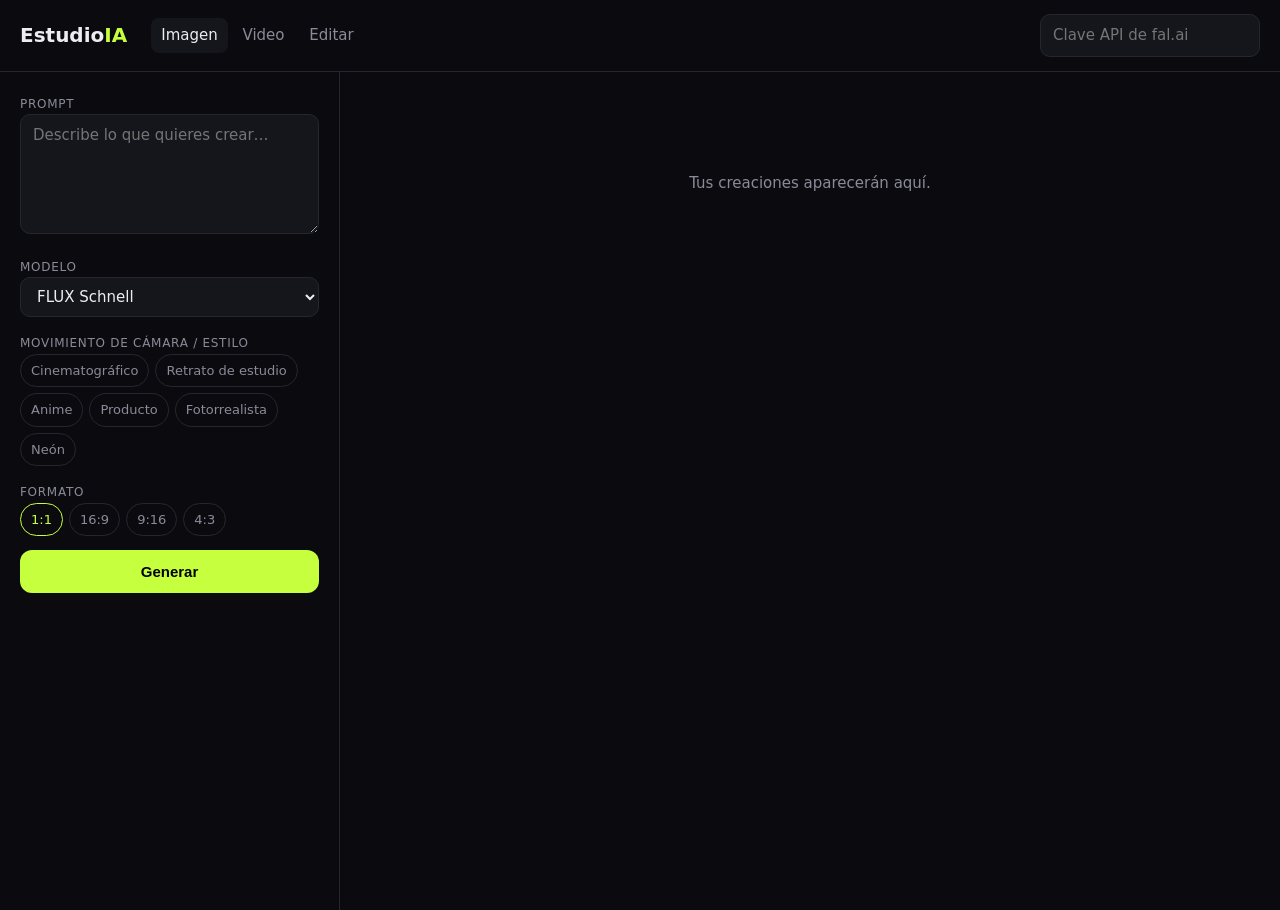
==== estudio-ia/index.html @ fbc77665 "Estudio IA: clon web estilo Higgsfield (imagen, video y edicion con fal.ai) Co-Authored-By: Claude O" ====
<!doctype html>
<html lang="es">
<head>
<meta charset="utf-8">
<meta name="viewport" content="width=device-width,initial-scale=1">
<title>Estudio IA</title>
<style>
:root{--bg:#0b0b0f;--panel:#15151c;--line:#26262f;--txt:#ececf1;--mut:#8a8a99;--acc:#c6ff3d}
*{box-sizing:border-box}body{margin:0;background:var(--bg);color:var(--txt);font:15px/1.5 system-ui,sans-serif}
header{display:flex;align-items:center;gap:24px;padding:14px 20px;border-bottom:1px solid var(--line);flex-wrap:wrap}
.logo{font-weight:800;font-size:20px}.logo b{color:var(--acc)}
nav button{background:none;border:0;color:var(--mut);font:inherit;padding:6px 10px;cursor:pointer;border-radius:8px}
nav button.on{color:var(--txt);background:var(--panel)}
.key{margin-left:auto;display:flex;gap:8px}
input,textarea,select{background:var(--panel);color:var(--txt);border:1px solid var(--line);border-radius:10px;padding:9px 12px;font:inherit}
main{display:grid;grid-template-columns:340px 1fr;min-height:calc(100vh - 62px)}
@media(max-width:800px){main{grid-template-columns:1fr}}
aside{padding:20px;border-right:1px solid var(--line);display:flex;flex-direction:column;gap:14px}
label{font-size:12px;color:var(--mut);text-transform:uppercase;letter-spacing:.06em}
textarea{min-height:120px;resize:vertical;width:100%}
.chips{display:flex;flex-wrap:wrap;gap:6px}
.chip{padding:6px 10px;border:1px solid var(--line);border-radius:999px;cursor:pointer;font-size:13px;color:var(--mut)}
.chip.on{border-color:var(--acc);color:var(--acc)}
.go{background:var(--acc);color:#000;border:0;border-radius:12px;padding:13px;font-weight:700;cursor:pointer;font-size:15px}
.go:disabled{opacity:.5}
section{padding:20px}
.grid{display:grid;grid-template-columns:repeat(auto-fill,minmax(240px,1fr));gap:14px}
.card{background:var(--panel);border:1px solid var(--line);border-radius:14px;overflow:hidden}
.card img,.card video{width:100%;display:block;aspect-ratio:var(--ar,1);object-fit:cover;background:#000}
.card p{margin:0;padding:10px 12px;font-size:13px;color:var(--mut)}
.load{aspect-ratio:1;display:grid;place-items:center;color:var(--mut)}
.empty{color:var(--mut);text-align:center;padding:80px 20px}
#upwrap img{max-width:100%;border-radius:10px}
</style>
</head>
<body>
<header>
  <div class="logo">Estudio<b>IA</b></div>
  <nav id="tabs">
    <button data-m="image" class="on">Imagen</button>
    <button data-m="video">Video</button>
    <button data-m="edit">Editar</button>
  </nav>
  <div class="key"><input id="key" type="password" placeholder="Clave API de fal.ai"></div>
</header>
<main>
<aside>
  <div><label>Prompt</label><textarea id="prompt" placeholder="Describe lo que quieres crear…"></textarea></div>
  <div id="upwrap" hidden><label>Imagen de entrada</label><input id="file" type="file" accept="image/*"><div id="prev"></div></div>
  <div><label>Modelo</label><select id="model" style="width:100%"></select></div>
  <div><label>Movimiento de cámara / estilo</label><div class="chips" id="presets"></div></div>
  <div><label>Formato</label><div class="chips" id="ratios"></div></div>
  <button class="go" id="go">Generar</button>
</aside>
<section><div class="grid" id="out"></div><div class="empty" id="empty">Tus creaciones aparecerán aquí.</div></section>
</main>
<script>
const MODELS={
  image:[["fal-ai/flux/schnell","FLUX Schnell"],["fal-ai/flux/dev","FLUX Dev"],["fal-ai/recraft-v3","Recraft V3"]],
  video:[["fal-ai/kling-video/v1.6/standard/text-to-video","Kling 1.6 (texto)"],["fal-ai/kling-video/v1.6/standard/image-to-video","Kling 1.6 (imagen)"],["fal-ai/minimax/video-01","MiniMax Video-01"]],
  edit:[["fal-ai/flux/dev/image-to-image","FLUX img2img"],["fal-ai/flux-pro/kontext","FLUX Kontext"]]};
const PRESETS={
  image:["Cinematográfico","Retrato de estudio","Anime","Producto","Fotorrealista","Neón"],
  video:["Zoom in lento","Dolly out","Órbita 360","Grúa arriba","Cámara en mano","Bullet time","FPV dron","Crash zoom"],
  edit:["Cambiar fondo","Iluminación dorada","Estilo pintura","Blanco y negro"]};
const RATIOS={image:["1:1","16:9","9:16","4:3"],video:["16:9","9:16","1:1"],edit:["1:1","16:9","9:16"]};
const SIZE={"1:1":"square_hd","16:9":"landscape_16_9","9:16":"portrait_16_9","4:3":"landscape_4_3"};
let mode="image",preset=null,ratio="1:1",imgData=null;
const $=id=>document.getElementById(id);
try{$("key").value=localStorage.getItem("falkey")||""}catch(e){}
$("key").onchange=e=>{try{localStorage.setItem("falkey",e.target.value)}catch(_){}};
function chips(el,list,cur,set){el.innerHTML="";list.forEach(v=>{const c=document.createElement("span");c.className="chip"+(v===cur?" on":"");c.textContent=v;c.onclick=()=>{set(v===cur&&el.id==="presets"?null:v);render()};el.appendChild(c)})}
function render(){
  $("model").innerHTML=MODELS[mode].map(([v,n])=>`<option value="${v}">${n}</option>`).join("");
  chips($("presets"),PRESETS[mode],preset,v=>preset=v);
  if(!RATIOS[mode].includes(ratio))ratio=RATIOS[mode][0];
  chips($("ratios"),RATIOS[mode],ratio,v=>ratio=v);
  $("upwrap").hidden=mode==="image";
}
$("tabs").onclick=e=>{if(!e.target.dataset.m)return;mode=e.target.dataset.m;preset=null;document.querySelectorAll("nav button").forEach(b=>b.classList.toggle("on",b===e.target));render()};
$("file").onchange=e=>{const f=e.target.files[0];if(!f)return;const r=new FileReader();r.onload=()=>{imgData=r.result;$("prev").innerHTML=`<img src="${imgData}">`};r.readAsDataURL(f)};
async function fal(model,input,key){
  const h={"Authorization":"Key "+key,"Content-Type":"application/json"};
  const q=await (await fetch("https://queue.fal.run/"+model,{method:"POST",headers:h,body:JSON.stringify(input)})).json();
  if(!q.status_url)throw new Error(JSON.stringify(q));
  for(;;){await new Promise(r=>setTimeout(r,2500));
    const s=await (await fetch(q.status_url,{headers:h})).json();
    if(s.status==="COMPLETED")return (await fetch(q.response_url,{headers:h})).json();
    if(s.status==="FAILED"||s.error)throw new Error(JSON.stringify(s));}
}
$("go").onclick=async()=>{
  const key=$("key").value.trim(),model=$("model").value;
  let prompt=$("prompt").value.trim();if(preset)prompt+=(prompt?", ":"")+preset;
  if(!key)return alert("Introduce tu clave API de fal.ai");
  if(!prompt)return alert("Escribe un prompt");
  const needImg=mode==="edit"||model.includes("image-to-video");
  if(needImg&&!imgData)return alert("Sube una imagen de entrada");
  const input={prompt};
  if(mode==="image")input.image_size=SIZE[ratio];
  if(mode==="video")input.aspect_ratio=ratio;
  if(needImg)input.image_url=imgData;
  $("empty").hidden=true;
  const card=document.createElement("div");card.className="card";card.style.setProperty("--ar",ratio.replace(":","/"));
  card.innerHTML=`<div class="load">Generando…</div><p></p>`;card.querySelector("p").textContent=prompt;
  $("out").prepend(card);$("go").disabled=true;
  try{const r=await fal(model,input,key);
    const url=r.video?.url||r.images?.[0]?.url||r.image?.url;
    card.firstElementChild.outerHTML=r.video?`<video src="${url}" controls loop autoplay muted></video>`:`<a href="${url}" target="_blank"><img src="${url}"></a>`;
  }catch(err){card.firstElementChild.textContent="Error: "+err.message.slice(0,200)}
  finally{$("go").disabled=false}
};
render();
</script>
</body>
</html>
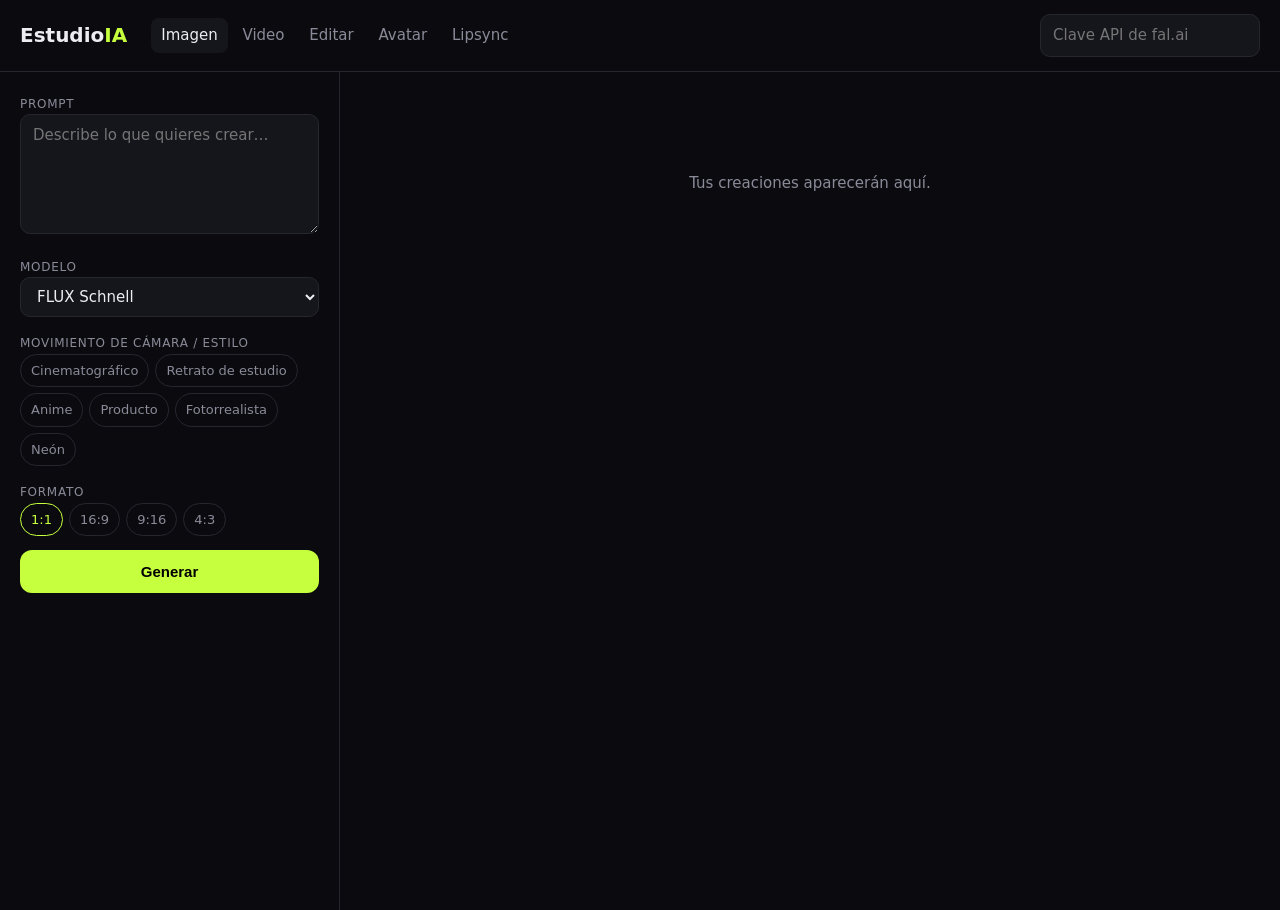
==== commit 65f79600: "Estudio IA: pestañas Avatar y Lipsync con voz por TTS o audio subido Co-Authored-By: Claude Opus 5.5" ====
--- a/estudio-ia/index.html
+++ b/estudio-ia/index.html
@@ -40,6 +40,8 @@
     <button data-m="image" class="on">Imagen</button>
     <button data-m="video">Video</button>
     <button data-m="edit">Editar</button>
+    <button data-m="avatar">Avatar</button>
+    <button data-m="lipsync">Lipsync</button>
   </nav>
   <div class="key"><input id="key" type="password" placeholder="Clave API de fal.ai"></div>
 </header>
@@ -47,6 +49,8 @@
 <aside>
   <div><label>Prompt</label><textarea id="prompt" placeholder="Describe lo que quieres crear…"></textarea></div>
   <div id="upwrap" hidden><label>Imagen de entrada</label><input id="file" type="file" accept="image/*"><div id="prev"></div></div>
+  <div id="vidwrap" hidden><label>Video de entrada</label><input id="vfile" type="file" accept="video/*"></div>
+  <div id="audwrap" hidden><label>Voz: sube audio o deja vacío para usar el prompt como texto hablado</label><input id="afile" type="file" accept="audio/*"></div>
   <div><label>Modelo</label><select id="model" style="width:100%"></select></div>
   <div><label>Movimiento de cámara / estilo</label><div class="chips" id="presets"></div></div>
   <div><label>Formato</label><div class="chips" id="ratios"></div></div>
@@ -58,14 +62,16 @@
 const MODELS={
   image:[["fal-ai/flux/schnell","FLUX Schnell"],["fal-ai/flux/dev","FLUX Dev"],["fal-ai/recraft-v3","Recraft V3"]],
   video:[["fal-ai/kling-video/v1.6/standard/text-to-video","Kling 1.6 (texto)"],["fal-ai/kling-video/v1.6/standard/image-to-video","Kling 1.6 (imagen)"],["fal-ai/minimax/video-01","MiniMax Video-01"]],
-  edit:[["fal-ai/flux/dev/image-to-image","FLUX img2img"],["fal-ai/flux-pro/kontext","FLUX Kontext"]]};
+  edit:[["fal-ai/flux/dev/image-to-image","FLUX img2img"],["fal-ai/flux-pro/kontext","FLUX Kontext"]],
+  avatar:[["fal-ai/bytedance/omnihuman","OmniHuman (foto que habla)"]],
+  lipsync:[["fal-ai/sync-lipsync","Sync Lipsync"],["fal-ai/kling-video/lipsync/audio-to-video","Kling Lipsync"]]};
 const PRESETS={
   image:["Cinematográfico","Retrato de estudio","Anime","Producto","Fotorrealista","Neón"],
   video:["Zoom in lento","Dolly out","Órbita 360","Grúa arriba","Cámara en mano","Bullet time","FPV dron","Crash zoom"],
-  edit:["Cambiar fondo","Iluminación dorada","Estilo pintura","Blanco y negro"]};
-const RATIOS={image:["1:1","16:9","9:16","4:3"],video:["16:9","9:16","1:1"],edit:["1:1","16:9","9:16"]};
+  edit:["Cambiar fondo","Iluminación dorada","Estilo pintura","Blanco y negro"],avatar:[],lipsync:[]};
+const RATIOS={image:["1:1","16:9","9:16","4:3"],video:["16:9","9:16","1:1"],edit:["1:1","16:9","9:16"],avatar:["9:16","1:1","16:9"],lipsync:["16:9","9:16","1:1"]};
 const SIZE={"1:1":"square_hd","16:9":"landscape_16_9","9:16":"portrait_16_9","4:3":"landscape_4_3"};
-let mode="image",preset=null,ratio="1:1",imgData=null;
+let mode="image",preset=null,ratio="1:1",imgData=null,vidData=null,audData=null;
 const $=id=>document.getElementById(id);
 try{$("key").value=localStorage.getItem("falkey")||""}catch(e){}
 $("key").onchange=e=>{try{localStorage.setItem("falkey",e.target.value)}catch(_){}};
@@ -75,10 +81,15 @@
   chips($("presets"),PRESETS[mode],preset,v=>preset=v);
   if(!RATIOS[mode].includes(ratio))ratio=RATIOS[mode][0];
   chips($("ratios"),RATIOS[mode],ratio,v=>ratio=v);
-  $("upwrap").hidden=mode==="image";
+  $("upwrap").hidden=mode==="image"||mode==="lipsync";
+  $("vidwrap").hidden=mode!=="lipsync";$("audwrap").hidden=!["avatar","lipsync"].includes(mode);
+  $("presets").parentElement.hidden=!PRESETS[mode].length;
 }
 $("tabs").onclick=e=>{if(!e.target.dataset.m)return;mode=e.target.dataset.m;preset=null;document.querySelectorAll("nav button").forEach(b=>b.classList.toggle("on",b===e.target));render()};
 $("file").onchange=e=>{const f=e.target.files[0];if(!f)return;const r=new FileReader();r.onload=()=>{imgData=r.result;$("prev").innerHTML=`<img src="${imgData}">`};r.readAsDataURL(f)};
+const readURL=(f,cb)=>{const r=new FileReader();r.onload=()=>cb(r.result);r.readAsDataURL(f)};
+$("vfile").onchange=e=>e.target.files[0]&&readURL(e.target.files[0],d=>vidData=d);
+$("afile").onchange=e=>e.target.files[0]&&readURL(e.target.files[0],d=>audData=d);
 async function fal(model,input,key){
   const h={"Authorization":"Key "+key,"Content-Type":"application/json"};
   const q=await (await fetch("https://queue.fal.run/"+model,{method:"POST",headers:h,body:JSON.stringify(input)})).json();
@@ -93,8 +104,11 @@
   let prompt=$("prompt").value.trim();if(preset)prompt+=(prompt?", ":"")+preset;
   if(!key)return alert("Introduce tu clave API de fal.ai");
   if(!prompt)return alert("Escribe un prompt");
-  const needImg=mode==="edit"||model.includes("image-to-video");
+  const talk=mode==="avatar"||mode==="lipsync";
+  const needImg=mode==="edit"||mode==="avatar"||model.includes("image-to-video");
   if(needImg&&!imgData)return alert("Sube una imagen de entrada");
+  if(mode==="lipsync"&&!vidData)return alert("Sube un video de entrada");
+  if(talk&&!audData&&!prompt)return alert("Sube un audio o escribe el texto a decir");
   const input={prompt};
   if(mode==="image")input.image_size=SIZE[ratio];
   if(mode==="video")input.aspect_ratio=ratio;
@@ -103,7 +117,14 @@
   const card=document.createElement("div");card.className="card";card.style.setProperty("--ar",ratio.replace(":","/"));
   card.innerHTML=`<div class="load">Generando…</div><p></p>`;card.querySelector("p").textContent=prompt;
   $("out").prepend(card);$("go").disabled=true;
-  try{const r=await fal(model,input,key);
+  try{
+    if(talk){let audio=audData;
+      if(!audio){card.firstElementChild.textContent="Generando voz…";
+        const t=await fal("fal-ai/minimax/speech-02-hd",{text:prompt},key);audio=t.audio?.url;}
+      card.firstElementChild.textContent="Animando…";
+      for(const k in input)delete input[k];input.audio_url=audio;
+      if(mode==="avatar")input.image_url=imgData;else input.video_url=vidData;}
+    const r=await fal(model,input,key);
     const url=r.video?.url||r.images?.[0]?.url||r.image?.url;
     card.firstElementChild.outerHTML=r.video?`<video src="${url}" controls loop autoplay muted></video>`:`<a href="${url}" target="_blank"><img src="${url}"></a>`;
   }catch(err){card.firstElementChild.textContent="Error: "+err.message.slice(0,200)}
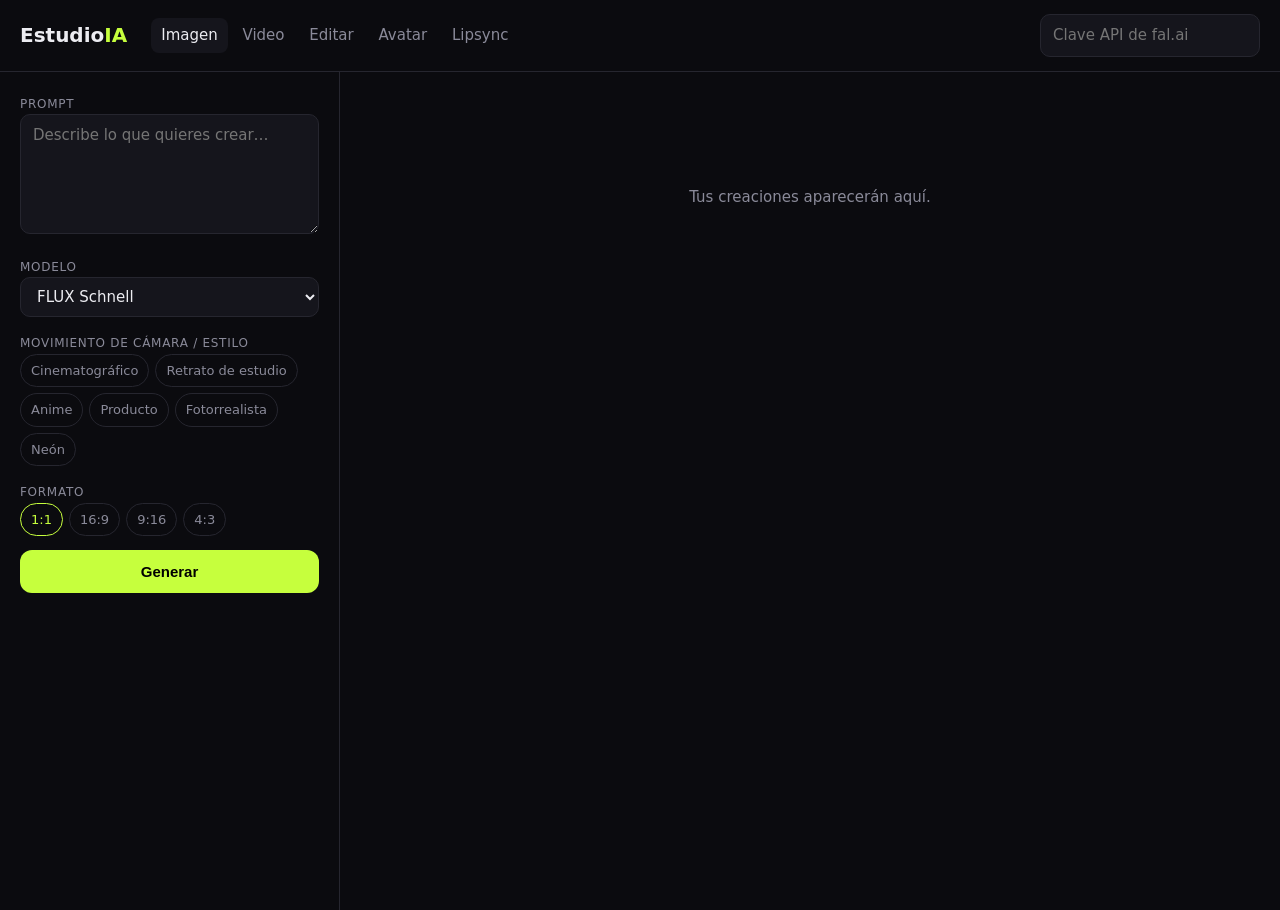
==== commit aefb7bb5: "Estudio IA: guardar el historial de creaciones en el navegador Co-Authored-By: Claude Opus 5.5 <nore" ====
--- a/estudio-ia/index.html
+++ b/estudio-ia/index.html
@@ -27,6 +27,8 @@
 .grid{display:grid;grid-template-columns:repeat(auto-fill,minmax(240px,1fr));gap:14px}
 .card{background:var(--panel);border:1px solid var(--line);border-radius:14px;overflow:hidden}
 .card img,.card video{width:100%;display:block;aspect-ratio:var(--ar,1);object-fit:cover;background:#000}
+.card{position:relative}.del{position:absolute;top:8px;right:8px;background:#000a;color:#fff;border:0;border-radius:8px;width:28px;height:28px;cursor:pointer}
+.bar{display:flex;justify-content:space-between;align-items:center;margin-bottom:14px;color:var(--mut)}.bar button{background:none;border:1px solid var(--line);color:var(--mut);border-radius:8px;padding:5px 10px;cursor:pointer}
 .card p{margin:0;padding:10px 12px;font-size:13px;color:var(--mut)}
 .load{aspect-ratio:1;display:grid;place-items:center;color:var(--mut)}
 .empty{color:var(--mut);text-align:center;padding:80px 20px}
@@ -56,7 +58,7 @@
   <div><label>Formato</label><div class="chips" id="ratios"></div></div>
   <button class="go" id="go">Generar</button>
 </aside>
-<section><div class="grid" id="out"></div><div class="empty" id="empty">Tus creaciones aparecerán aquí.</div></section>
+<section><div class="bar"><span id="count"></span><button id="clear">Borrar historial</button></div><div class="grid" id="out"></div><div class="empty" id="empty">Tus creaciones aparecerán aquí.</div></section>
 </main>
 <script>
 const MODELS={
@@ -71,7 +73,7 @@
   edit:["Cambiar fondo","Iluminación dorada","Estilo pintura","Blanco y negro"],avatar:[],lipsync:[]};
 const RATIOS={image:["1:1","16:9","9:16","4:3"],video:["16:9","9:16","1:1"],edit:["1:1","16:9","9:16"],avatar:["9:16","1:1","16:9"],lipsync:["16:9","9:16","1:1"]};
 const SIZE={"1:1":"square_hd","16:9":"landscape_16_9","9:16":"portrait_16_9","4:3":"landscape_4_3"};
-let mode="image",preset=null,ratio="1:1",imgData=null,vidData=null,audData=null;
+let mode="image",preset=null,ratio="1:1",imgData=null,vidData=null,audData=null,files={};
 const $=id=>document.getElementById(id);
 try{$("key").value=localStorage.getItem("falkey")||""}catch(e){}
 $("key").onchange=e=>{try{localStorage.setItem("falkey",e.target.value)}catch(_){}};
@@ -86,10 +88,21 @@
   $("presets").parentElement.hidden=!PRESETS[mode].length;
 }
 $("tabs").onclick=e=>{if(!e.target.dataset.m)return;mode=e.target.dataset.m;preset=null;document.querySelectorAll("nav button").forEach(b=>b.classList.toggle("on",b===e.target));render()};
-$("file").onchange=e=>{const f=e.target.files[0];if(!f)return;const r=new FileReader();r.onload=()=>{imgData=r.result;$("prev").innerHTML=`<img src="${imgData}">`};r.readAsDataURL(f)};
-const readURL=(f,cb)=>{const r=new FileReader();r.onload=()=>cb(r.result);r.readAsDataURL(f)};
-$("vfile").onchange=e=>e.target.files[0]&&readURL(e.target.files[0],d=>vidData=d);
-$("afile").onchange=e=>e.target.files[0]&&readURL(e.target.files[0],d=>audData=d);
+$("file").onchange=e=>{const f=e.target.files[0];if(!f)return;files.img=f;const r=new FileReader();r.onload=()=>{imgData=r.result;$("prev").innerHTML=`<img src="${imgData}">`};r.readAsDataURL(f)};
+$("vfile").onchange=e=>{const f=e.target.files[0];if(f){files.vid=f;vidData=true}};
+$("afile").onchange=e=>{const f=e.target.files[0];if(f){files.aud=f;audData=true}};
+// Sube el archivo al almacenamiento de fal y devuelve su URL publica (cache por archivo)
+const upCache=new WeakMap();
+async function upload(f,key){
+  if(upCache.has(f))return upCache.get(f);
+  const h={"Authorization":"Key "+key,"Content-Type":"application/json"};
+  const i=await (await fetch("https://rest.alpha.fal.ai/storage/upload/initiate?storage_type=fal-cdn-v3",{method:"POST",headers:h,
+    body:JSON.stringify({content_type:f.type||"application/octet-stream",file_name:f.name})})).json();
+  if(!i.upload_url)throw new Error("Subida fallida: "+JSON.stringify(i));
+  const put=await fetch(i.upload_url,{method:"PUT",headers:{"Content-Type":f.type||"application/octet-stream"},body:f});
+  if(!put.ok)throw new Error("Subida fallida: HTTP "+put.status);
+  upCache.set(f,i.file_url);return i.file_url;
+}
 async function fal(model,input,key){
   const h={"Authorization":"Key "+key,"Content-Type":"application/json"};
   const q=await (await fetch("https://queue.fal.run/"+model,{method:"POST",headers:h,body:JSON.stringify(input)})).json();
@@ -112,24 +125,39 @@
   const input={prompt};
   if(mode==="image")input.image_size=SIZE[ratio];
   if(mode==="video")input.aspect_ratio=ratio;
-  if(needImg)input.image_url=imgData;
   $("empty").hidden=true;
   const card=document.createElement("div");card.className="card";card.style.setProperty("--ar",ratio.replace(":","/"));
   card.innerHTML=`<div class="load">Generando…</div><p></p>`;card.querySelector("p").textContent=prompt;
   $("out").prepend(card);$("go").disabled=true;
   try{
-    if(talk){let audio=audData;
+    card.firstElementChild.textContent="Subiendo archivos…";
+    const imgURL=needImg?await upload(files.img,key):null;
+    if(needImg)input.image_url=imgURL;
+    if(talk){let audio=files.aud?await upload(files.aud,key):null;
       if(!audio){card.firstElementChild.textContent="Generando voz…";
         const t=await fal("fal-ai/minimax/speech-02-hd",{text:prompt},key);audio=t.audio?.url;}
       card.firstElementChild.textContent="Animando…";
       for(const k in input)delete input[k];input.audio_url=audio;
-      if(mode==="avatar")input.image_url=imgData;else input.video_url=vidData;}
+      if(mode==="avatar")input.image_url=imgURL;else input.video_url=await upload(files.vid,key);}
     const r=await fal(model,input,key);
     const url=r.video?.url||r.images?.[0]?.url||r.image?.url;
-    card.firstElementChild.outerHTML=r.video?`<video src="${url}" controls loop autoplay muted></video>`:`<a href="${url}" target="_blank"><img src="${url}"></a>`;
+    const it={url,video:!!r.video,prompt,ratio,mode,date:Date.now()};
+    card.firstElementChild.outerHTML=media(it);addDel(card,it);hist.unshift(it);saveHist();
   }catch(err){card.firstElementChild.textContent="Error: "+err.message.slice(0,200)}
   finally{$("go").disabled=false}
 };
+// Historial guardado en el navegador
+const HKEY="estudio-historial";
+let hist=[];try{hist=JSON.parse(localStorage.getItem(HKEY))||[]}catch(e){}
+function saveHist(){try{localStorage.setItem(HKEY,JSON.stringify(hist))}catch(e){}updCount()}
+function updCount(){const n=$("out").children.length;$("count").textContent=n?n+" creaciones":"";$("empty").hidden=n>0;$("clear").hidden=!hist.length}
+function media(it){return it.video?`<video src="${it.url}" controls loop muted></video>`:`<a href="${it.url}" target="_blank"><img src="${it.url}"></a>`}
+function addDel(card,it){const b=document.createElement("button");b.className="del";b.textContent="×";b.title="Eliminar";
+  b.onclick=()=>{hist=hist.filter(h=>h!==it);card.remove();saveHist()};card.appendChild(b)}
+function showItem(it){const card=document.createElement("div");card.className="card";card.style.setProperty("--ar",it.ratio.replace(":","/"));
+  card.innerHTML=media(it)+"<p></p>";card.querySelector("p").textContent=it.prompt;addDel(card,it);$("out").appendChild(card)}
+hist.forEach(showItem);updCount();
+$("clear").onclick=()=>{if(!confirm("¿Borrar todo el historial?"))return;hist=[];$("out").innerHTML="";saveHist()};
 render();
 </script>
 </body>
